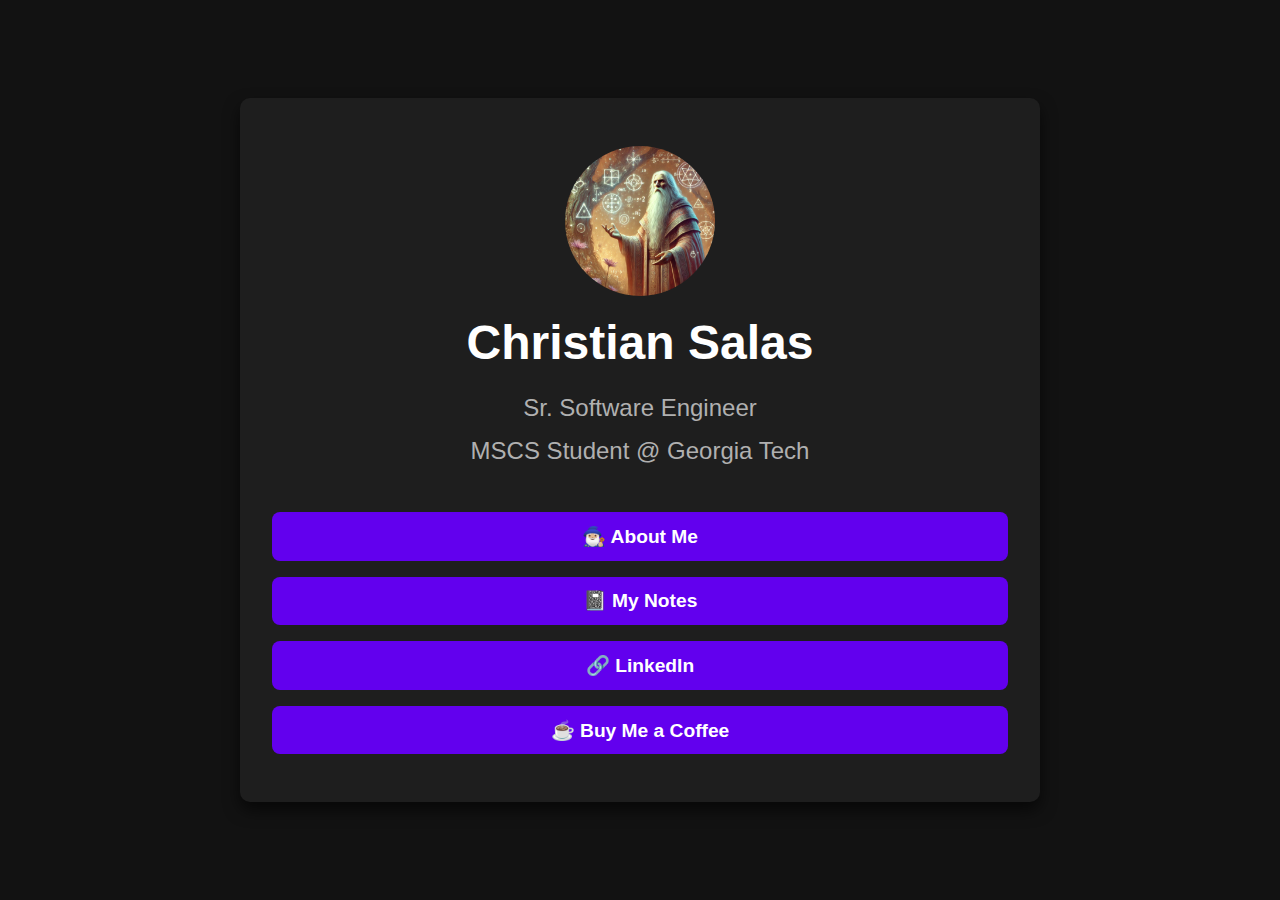
==== index.html @ a8e9019d "initial commit" ====
<!DOCTYPE html>
<html lang="en">
<head>
    <meta charset="UTF-8">
    <meta name="viewport" content="width=device-width, initial-scale=1.0">
    <title>My Landing Page</title>
    <link rel="stylesheet" href="styles.css">
</head>
<body>
    <div class="container">
        <img src="profile.png" alt="Profile Picture" class="profile-pic">
        <h1>Christian Salas</h1>
        <p>
            Sr. Software Engineer <br>
            MSCS Student @ Georgia Tech <br>
        </p>
        <div class="links">
            <a href="about/about.html" class="button">🧙🏼‍♂️ About Me</a>
            <a href="notes/index.html" class="button">📓 My Notes</a>
            <a href="https://www.linkedin.com/in/christian-salas-51076b17a/" class="button" target="_blank">🔗 LinkedIn</a>
            <a href="https://buymeacoffee.com/csalas" class="button" target="_blank">☕ Buy Me a Coffee</a>
        </div>
    </div>
</body>
</html>
---- styles.css ----
/* Reset */
* {
    margin: 0;
    padding: 0;
    box-sizing: border-box;
}

/* Profile Picture Styling */
.profile-pic {
    width: 150px;         /* Adjust to your preference */
    height: 150px;        /* Same as width for a perfect circle */
    border-radius: 50%;   /* Makes it circular */
    object-fit: cover;    /* Ensures it fits nicely */
    margin-bottom: 15px;  /* Spacing below the image */
}


body {
    font-family: 'Arial', sans-serif;

    background: #121212;  /* Dark background */
    color: #e0e0e0; /* Light text for readability */
    display: flex;
    justify-content: center;
    align-items: center;
    min-height: 100vh;
    padding: 2rem;
}

/* Main container */
.container {
    text-align: center;
    background: #1e1e1e;  /* Slightly lighter dark for contrast */
    padding: 3rem 2rem;
    border-radius: 10px;
    box-shadow: 0 8px 16px rgba(0, 0, 0, 0.6);
    max-width: 800px;
    width: 90%;
}

/* Headings and text */
h1 {
    font-size: 3rem;
    color: white;  /* Soft purple */
    margin-bottom: 1rem;
}

p {
    font-size: 1.5rem;
    color: #b0b0b0;
    margin-bottom: 2.5rem;
    line-height: 1.8;
}

/* Links Section */
.links {
    display: flex;
    flex-direction: column;
    gap: 1rem;
}

.button {
    text-decoration: none;
    background: #6200ee;  /* Primary purple */
    color: white;
    padding: 0.8rem 2rem;
    border-radius: 8px;
    font-size: 1.2rem;
    font-weight: bold;
    text-align: center;
    transition: background 0.3s ease;
}

.button:hover {
    background: white; /* Light purple on hover */
    color: #121212;  /* Dark text on light purple */
}

/* Course Cards */
.courses {
    display: grid;
    grid-template-columns: repeat(auto-fit, minmax(200px, 1fr));
    gap: 1.5rem;
}

.course-card {
    background: #292929; /* Dark card background */
    color: white;
    padding: 1.5rem;
    border-radius: 8px;
    text-align: center;
    display: flex;
    flex-direction: column;
    justify-content: space-between;
    height: 200px;
    transition: background 0.3s ease;
}

.course-link {
    text-decoration: none;
    color: white;
}

.course-card h2 {
    font-size: 2rem;
    margin-bottom: 0.5rem;
}

.course-card p {
    font-size: 1.1rem;
}

.grade {
    font-size: 1rem;
    margin-top: 1rem;
    color: white; /* Accent for grades */
    font-weight: bold;
}

.course-card:hover {
    background: #3700b3; /* Darker purple on hover */
}
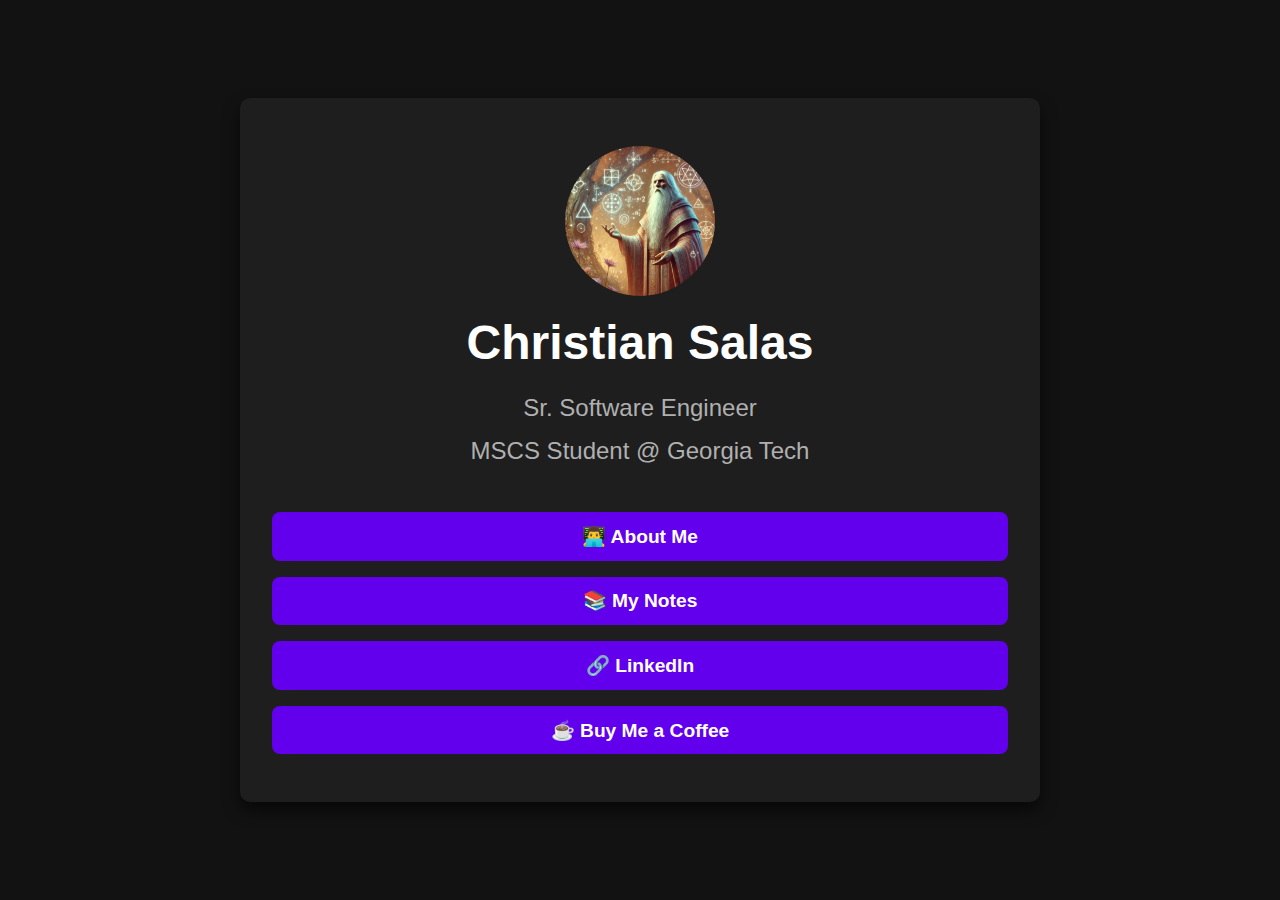
==== commit 83ca1b49: "updates" ====
--- a/index.html
+++ b/index.html
@@ -3,7 +3,7 @@
 <head>
     <meta charset="UTF-8">
     <meta name="viewport" content="width=device-width, initial-scale=1.0">
-    <title>My Landing Page</title>
+    <title>Christian Salas</title>
     <link rel="stylesheet" href="styles.css">
 </head>
 <body>
@@ -15,8 +15,8 @@
             MSCS Student @ Georgia Tech <br>
         </p>
         <div class="links">
-            <a href="about/about.html" class="button">🧙🏼‍♂️ About Me</a>
-            <a href="notes/index.html" class="button">📓 My Notes</a>
+            <a href="about/about.html" class="button">👨‍💻 About Me</a>
+            <a href="notes/index.html" class="button">📚 My Notes</a>
             <a href="https://www.linkedin.com/in/christian-salas-51076b17a/" class="button" target="_blank">🔗 LinkedIn</a>
             <a href="https://buymeacoffee.com/csalas" class="button" target="_blank">☕ Buy Me a Coffee</a>
         </div>
